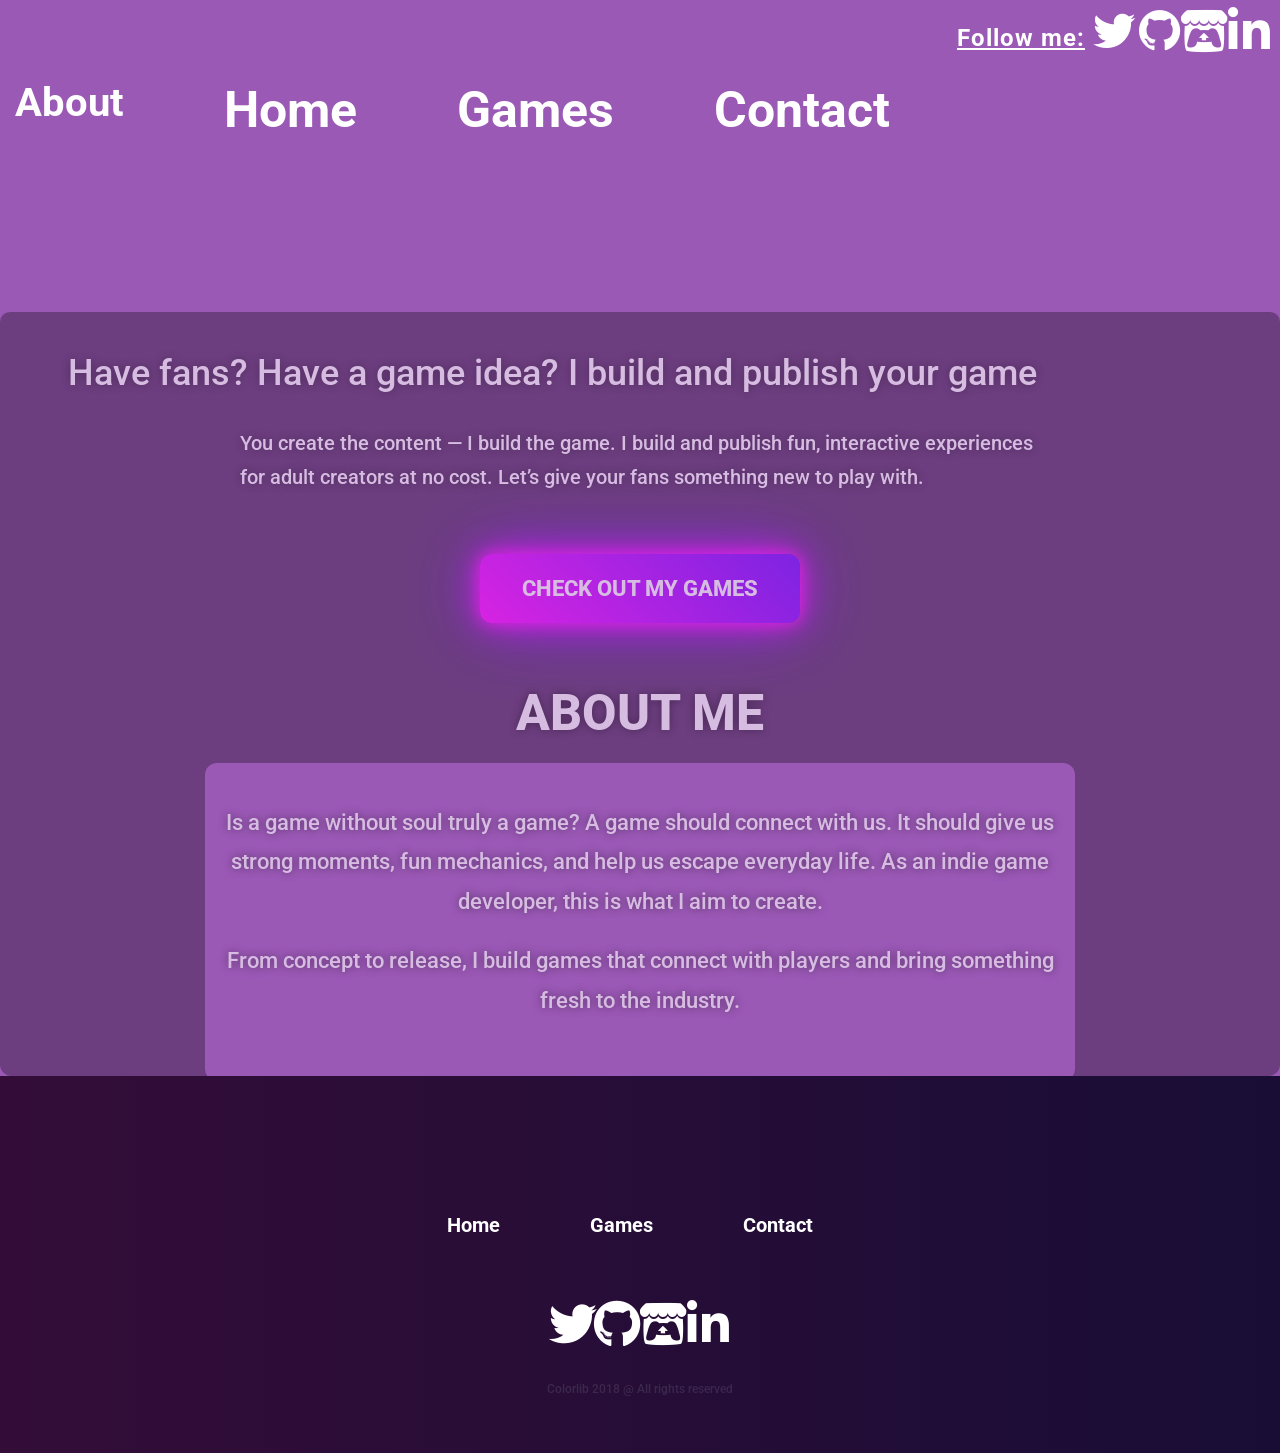
==== About.html @ f9cee33e "Add files via upload" ====
﻿<!DOCTYPE html>
<html lang="zxx">
<head>
	<title>Yepisle Games</title>
	<meta charset="UTF-8">
	<meta name="description" content="EndGam Gaming Magazine Template">
	<meta name="keywords" content="endGam,gGaming, magazine, html">
	<meta name="viewport" content="width=device-width, initial-scale=1.0">
	<!-- Favicon -->
	<link href="img/icon.ico" rel="shortcut icon"/>

	<!-- Google Font -->
	<link href="https://fonts.googleapis.com/css?family=Roboto:400,400i,500,500i,700,700i,900,900i" rel="stylesheet">

	<link rel="stylesheet" href="https://cdnjs.cloudflare.com/ajax/libs/font-awesome/6.4.0/css/all.min.css">
    <link href="https://fonts.googleapis.com/css2?family=Orbitron:wght@600;800&display=swap" rel="stylesheet">

	<!-- Stylesheets -->
	<link rel="stylesheet" href="css/bootstrap.min.css"/>
	<link rel="stylesheet" href="css/font-awesome.min.css"/>
	<link rel="stylesheet" href="css/slicknav.min.css"/>
	<link rel="stylesheet" href="css/owl.carousel.min.css"/>
	<link rel="stylesheet" href="css/magnific-popup.css"/>
	<link rel="stylesheet" href="css/animate.css"/>

	<!-- Main Stylesheets -->
	<link rel="stylesheet" href="css/style.css"/>
	<style>
   /* BODY */
body {
    margin: 0;
    padding: 0;
    font-family: 'Roboto', sans-serif;
    background-color: #9b59b6; /* sayfanın genel arka planı mor */
}

/* HEADER */
.header-section {
     background-color: #9b59b6; /* tatlı mor - opak, overlay yok */
    position: relative;
    z-index: 10;
    backdrop-filter: none; /* blur kapalı */
}

/* HEADER MENU */
.main-menu {
    display: flex;
    gap: 40px;
    list-style: none;
    margin: 0;
    padding: 0;
}

.main-menu li a {
    text-decoration: none;
    color: #fff;
    font-weight: bold;
    font-size: 40px;
}

/* VIDEO / HERO BÖLGESİ */
.video-bg-section {
    position: relative;
    width: 100%;
    height: 100vh;
    overflow: hidden;
    background-color: #9b59b6; /* tüm arka plan mor */
}

/* VIDEO */
.video-bg-section .bg-video {
    top: 50%;
    left: 50%;
    width: auto;
    height: 100%;
    min-width: 100%;
    min-height: 100%;
    transform: translate(-50%, -50%);
    object-fit: cover;
    z-index: 0;
}

/* MOR OVERLAY */
.video-bg-section::after {
     content: "";
    position: absolute;
    inset: 0;
    background-color: #9b59b6; /* mor */
    opacity: 0.4;               /* daha açık, puslu değil */
    z-index: 1;
    pointer-events: none;       /* overlay tıklamaları engellemez */
}

/* İÇERİK WRAPPER */
.video-bg-section .content-wrapper {
   position: relative;
    z-index: 2;                 /* overlay üstünde */
    text-align: center;
}

/* HERO TITLE */
.hero-title {
     font-family: 'Orbitron', sans-serif;
    font-size: 64px;
    letter-spacing: 4px;
    text-transform: uppercase;
    color: #fff;
    padding: 20px 40px;
    border-radius: 16px;
    backdrop-filter: blur(4px);
    margin-bottom: 20px;
    text-shadow: 0 0 6px #fff; /* minimal glow */
}

/* HERO SLOGAN */
.hero-slogan {
    color: #fff;
    font-size: 32px;
    font-weight: bold;
    margin-top: 15px;
    letter-spacing: 1.5px;
    text-shadow: 0 0 5px #fff; /* az glow */
}

/* NEON ANIMATIONS */
@keyframes purpleNeon {
    0% {
        text-shadow:
          0 0 6px #a855f7,
          0 0 12px #9333ea,
          0 0 24px #7c3aed;
        opacity: 0.85;
    }
    100% {
        text-shadow:
          0 0 10px #c084fc,
          0 0 20px #a855f7,
          0 0 40px #7c3aed,
          0 0 80px #6d28d9;
        opacity: 1;
    }
}

@keyframes neonGlow {
    0% {
        text-shadow:
            0 0 5px #d8b3ff,
            0 0 10px #d8b3ff,
            0 0 20px #d8b3ff,
            0 0 40px #b788ff,
            0 0 80px #b788ff;
    }
    50% {
        text-shadow:
            0 0 10px #d8b3ff,
            0 0 20px #d8b3ff,
            0 0 30px #d8b3ff,
            0 0 50px #b788ff,
            0 0 100px #b788ff;
    }
    100% {
        text-shadow:
            0 0 5px #d8b3ff,
            0 0 10px #d8b3ff,
            0 0 20px #d8b3ff,
            0 0 40px #b788ff,
            0 0 80px #b788ff;
    }
}

/* HERO BUTON */
.hero-btn, .cta-games-btn {
    display: inline-block;
    margin-top: 30px;
    padding: 18px 42px;
    font-size: 22px;
    font-weight: 800;
    color: #fff;
    text-decoration: none;
    border-radius: 12px;
    background: linear-gradient(45deg, #ff00ff, #6a00ff);
    box-shadow: 0 0 15px #ff00ff, 0 0 35px #ff00ff, 0 0 70px #6a00ff;
    transition: all 0.25s ease;
}

.hero-btn:hover, .cta-games-btn:hover {
    transform: scale(1.1);
    box-shadow: 0 0 30px #ff00ff, 0 0 60px #ff00ff, 0 0 120px #6a00ff;
}

/* FOOTER */
.footer-section {
    background-color: #9b59b6; /* footer mor */
    color: #fff;
    padding: 30px 20px;
    text-align: center;
}

/* FOOTER MENU */
.footer-menu {
    display: flex;
    justify-content: center;
    gap: 30px;
    list-style: none;
    margin: 20px 0;
    padding: 0;
}

.footer-menu li a {
    color: #fff;
    font-weight: bold;
    font-size: 20px;
    text-decoration: none;
}

.footer-menu li a:hover {
    color: #a855f7;
}

/* ABOUT / SECTION BOX */
.about-box, .page-top-section {
   background-color: #9b59b6; /* tatlı mor kutular */
    padding: 40px 20px;
    border-radius: 12px;
    color: #fff;

}

/* ABOUT TITLE */
.about-title {
    font-size: 50px;
    font-weight: 800;
    color: #ff00ff;
    text-shadow: 0 0 15px #ff00ff, 0 0 30px #ff00ff;
    margin-bottom: 20px;
    text-align: center;
}

/* ABOUT PARAGRAPH */
.about-box p {
    font-size: 22px;
    line-height: 1.8;
    color: #fff;
    text-shadow: 0 0 10px rgba(0,0,0,0.7);
    margin-bottom: 20px;
}

   </style>

	<!--[if lt IE 9]>
		  <script src="https://oss.maxcdn.com/html5shiv/3.7.2/html5shiv.min.js"></script>
	  <script src="https://oss.maxcdn.com/respond/1.4.2/respond.min.js"></script>
	<![endif]-->

</head>
<body>
	<!-- Page Preloder -->
	<div id="preloder">
		<div class="loader"></div>
	</div>

	<!-- Header section -->
	<header class="header-section">
		<div class="header-warp">
			<div class="header-social d-flex justify-content-end">
				<p style="color: #fff; text-decoration: underline; font-weight: bold; font-size: 24px; letter-spacing: 1px;">Follow me:</p>


				<a href="https://x.com/yepislegames"target="_blank"><i class="fa fa-twitter fa-4x"></i></a>
				<a href="https://github.com/yepislegames"target="_blank"><i class="fa fa-github fa-4x"></i></a>
				<a href="https://yepislegames.itch.io/" target="_blank">
                   <i class="fab fa-itch-io fa-4x"></i> 
                 </a>
				  <a href="https://www.linkedin.com/in/yepisle-games-550ba0385/" target="_blank">
                    <i class="fab fa-linkedin fa-4x"></i>
                  </a>
			</div>
			<div class="header-bar-warp d-flex">
				<!-- site logo -->
				<a href="index.html" class="site-logo">
					<img src="./img/logo.png" alt="" style="width:300px; height:auto; 
                    filter: brightness(1.2) drop-shadow(0 0 10px rgba(255,255,255,0.5));animation: neonPulse 2.2s infinite alternate;">
				</a>
				<nav class="top-nav-area w-100">
					
					<!-- Menu -->
					<ul class="main-menu primary-menu">
					    <li><a href="About.html" style="font-size: 40px; font-weight: bold;">About</a></li>
						<li><a href="index.html" style="font-size: 50px; font-weight: bold;">Home</a></li>
                        <li><a href="games.html" style="font-size: 50px; font-weight: bold;">Games</a></li>
                        <li><a href="contact.html" style="font-size: 50px; font-weight: bold;">Contact</a></li>
					</ul>
				</nav>
			</div>
		</div>
	</header>
	<!-- Header section end -->


	<!-- Page top section -->
	<section class="page-top-section video-bg-section">
       

         <div class="play-wrapper" style="position:absolute; top:60%; left:50%; transform:translate(-50%, -50%); width:100%;">
        <div class="container">
            <h2 style="margin-bottom:30px; color:#fff; text-shadow:0 0 10px rgba(0,0,0,0.7);">Have fans? Have a game idea? I build and publish your game</h2>
            <p style="
                max-width:800px;
                margin:0 auto;
                font-size:20px;
                line-height:1.7;
                color:#fff;
                text-shadow: 0 0 10px rgba(0,0,0,0.7);
            ">
              You create the content — I build the game.
              I build and publish fun, interactive experiences for adult creators at no cost.
              Let’s give your fans something new to play with.
            </p>
        </div>

      
    <!-- Hero section -->
    <div class="container text-center" style="margin-top: 30px;">
    <a href="games.html" class="cta-games-btn">CHECK OUT MY GAMES</a>
    </div>

    <!-- Hero section -->
    
    <div class="container text-center" style="margin-top:60px; max-width:900px;">

    <h2 class="about-title">ABOUT ME</h2>

    <div class="about-box">
        <p>
           Is a game without soul truly a game?

           A game should connect with us. It should give us strong moments, fun mechanics, and help us escape everyday life.

           As an indie game developer, this is what I aim to create.
        </p>

        <p>
            From concept to release, I build games that connect with
            players and bring something fresh to the industry.
        </p>
    </div>

</div>
		
	</section>
	<!-- Page top end-->

     <style>

	 /* PLAY SECTION */

.play-wrapper {
    background: rgba(0, 0, 0, 0.5); /* yarı şeffaf siyah */
    padding: 40px 20px;
    border-radius: 10px;
}

.play-wrapper h2,
.play-wrapper p {
    color: #fff;
    text-shadow: 0 0 10px rgba(0,0,0,0.8); /* okunabilirlik için hafif gölge */
}
.big-play-btn {
   display: inline-flex;
   align-items: center;
   justify-content: center;
   width: 160px;
   height: 160px;
   border-radius: 50%;
   background: linear-gradient(45deg, #ff00ff, #6a00ff);
   color: #fff;
   font-size: 60px;
   text-decoration: none;
   box-shadow: 0 0 20px #ff00ff, 0 0 40px #6a00ff;
   transition: all 0.3s ease;
   z-index: 3; /* overlay üstünde */
   position: relative;
}

/* Hover animasyon */
.big-play-btn:hover {
    transform: scale(1.1) rotate(5deg);
    box-shadow: 0 0 40px #ff00ff, 0 0 80px #ff00ff, 0 0 120px #6a00ff;
}

/* Yazı */
.play-text {
     margin-top: 25px;
    font-size: 28px;
    color: #fff;
    letter-spacing: 2px;
    font-weight: bold;
    text-shadow: 0 0 5px #fff; /* okunaklı */
}

/* Follow us neon effect */
.follow-neon {
    color: #fff; /* Beyaz yazı */
    font-weight: bold;
    font-size: 24px;
    letter-spacing: 2px;
    text-transform: uppercase;
    text-shadow:
        0 0 5px #fff,
        0 0 10px #fff,
        0 0 20px #fff,
        0 0 40px #fff;
    animation: followNeonPulse 2s infinite alternate;
}

@keyframes followNeonPulse {
    0% {
        text-shadow:
            0 0 5px #fff,
            0 0 10px #fff,
            0 0 20px #fff;
        opacity: 0.7;
    }
    50% {
        text-shadow:
            0 0 15px #fff,
            0 0 30px #fff,
            0 0 45px #fff,
            0 0 60px #fff;
        opacity: 1;
    }
    100% {
        text-shadow:
            0 0 5px #fff,
            0 0 10px #fff,
            0 0 20px #fff;
        opacity: 0.8;
    }
}




	 </style>


	 


	



	<!-- Footer section -->
	<footer class="footer-section">
		<div class="container">
			
			<a href="#" class="footer-logo">
				<img src="./img/logo.png" alt="">
			</a>
			<ul class="main-menu footer-menu">
				<li><a href="index.html">Home</a></li>
				<li><a href="games.html">Games</a></li>
			
				<li><a href="contact.html">Contact</a></li>
			</ul>
			
			<div class="footer-social d-flex justify-content-center">

                <a href="https://x.com/yepislegames" target="_blank">
                 <i class="fa-brands fa-twitter fa-4x"></i>
                 </a>

                <a href="https://github.com/yepislegames" target="_blank">
                 <i class="fa-brands fa-github fa-4x"></i>
               </a>

                <a href="https://yepislegames.itch.io/" target="_blank">
                 <i class="fa-brands fa-itch-io fa-4x"></i> 
                 </a>

              <a href="https://www.linkedin.com/in/yepisle-games-550ba0385/" target="_blank">
               <i class="fa-brands fa-linkedin fa-4x"></i>
               </a>
 
           </div>









			<div class="copyright"><a href="">Colorlib</a> 2018 @ All rights reserved</div>
		</div>
	</footer>
	<!-- Footer section end -->


	<!--====== Javascripts & Jquery ======-->
	<script src="js/jquery-3.2.1.min.js"></script>
	<script src="js/bootstrap.min.js"></script>
	<script src="js/jquery.slicknav.min.js"></script>
	<script src="js/owl.carousel.min.js"></script>
	<script src="js/jquery.sticky-sidebar.min.js"></script>
	<script src="js/jquery.magnific-popup.min.js"></script>
	<script src="js/main.js"></script>

	</body>
</html>
---- css/style.css ----
﻿/* =================================
------------------------------------
  EndGam - Gaming Magazine Template
  Version: 1.0
 ------------------------------------
 ====================================*/



/*----------------------------------------*/
/* Template default CSS
/*----------------------------------------*/

html,
body {
	height: 100%;
	font-family: 'Roboto', sans-serif;
	-webkit-font-smoothing: antialiased;
	font-smoothing: antialiased;
}

h1,
h2,
h3,
h4,
h5,
h6 {
	margin: 0;
	color: #111111;
	font-weight: 500;
}

h1 {
	font-size: 70px;
}

h2 {
	font-size: 36px;
}

h3 {
	font-size: 30px;
}

h4 {
	font-size: 24px;
}

h5 {
	font-size: 18px;
}

h6 {
	font-size: 16px;
}

p {
	font-size: 15px;
	color: #585858;
	line-height: 1.6;
	font-weight: 500;
}

img {
	max-width: 100%;
}

input:focus,
select:focus,
button:focus,
textarea:focus {
	outline: none;
}

a:hover,
a:focus {
	text-decoration: none;
	outline: none;
}

ul,
ol {
	padding: 0;
	margin: 0;
}

::-webkit-input-placeholder {
	color: #fff;
	font-style: italic;
	text-transform: uppercase;
}

:-ms-input-placeholder {
	color: #fff;
	font-style: italic;
	text-transform: uppercase;
}

::-ms-input-placeholder {
	color: #fff;
	font-style: italic;
	text-transform: uppercase;
}

::placeholder {
	color: #fff;
	font-style: italic;
	text-transform: uppercase;
}

/*---------------------
  Helper CSS
-----------------------*/

.section-title h2 {
	font-size: 30px;
	text-transform: uppercase;
	font-weight: 700;
	font-style: italic;
}

.set-bg {
	background-repeat: no-repeat;
	background-size: cover;
	background-position: top center;
}

.spad {
	padding-top: 105px;
	padding-bottom: 105px;
}

.text-white h1,
.text-white h2,
.text-white h3,
.text-white h4,
.text-white h5,
.text-white h6,
.text-white p,
.text-white span,
.text-white li,
.text-white a {
	color: #fff;
}

/*---------------------
  Commom elements
-----------------------*/

/* buttons */

.site-btn {
	display: inline-block;
	border: none;
	font-size: 14px;
	font-weight: 700;
	font-style: italic;
	min-width: 186px;
	padding: 24px 30px;
	border-radius: 0;
	text-transform: uppercase;
	color: #081624;
	line-height: normal;
	cursor: pointer;
	text-align: center;
	background: #fff;
	position: relative;
	z-index: 1;
}

.site-btn img {
	position: relative;
	left: 13px;
	width: auto !important;
	display: inline-block !important;
}

.site-btn:after,
.site-btn:before {
	position: absolute;
	content: "";
	width: 100%;
	height: 100%;
	left: 9px;
	top: 10px;
	background: #b01ba5;
	z-index: -2;
	-webkit-box-shadow: 0 0 9px 3px rgba(226, 30, 228, 0.24);
	box-shadow: 0 0 9px 3px rgba(226, 30, 228, 0.24);
}

.site-btn:before {
	left: 0;
	top: 0;
	background: #fff;
	z-index: -1;
}

.site-btn:hover {
	color: #081624;
}

/* Preloder */

#preloder {
	position: fixed;
	width: 100%;
	height: 100%;
	top: 0;
	left: 0;
	z-index: 999999;
	background: #000;
}

.loader {
	width: 40px;
	height: 40px;
	position: absolute;
	top: 50%;
	left: 50%;
	margin-top: -13px;
	margin-left: -13px;
	border-radius: 60px;
	animation: loader 0.8s linear infinite;
	-webkit-animation: loader 0.8s linear infinite;
}

@keyframes loader {
	0% {
		-webkit-transform: rotate(0deg);
		transform: rotate(0deg);
		border: 4px solid #f44336;
		border-left-color: transparent;
	}
	50% {
		-webkit-transform: rotate(180deg);
		transform: rotate(180deg);
		border: 4px solid #673ab7;
		border-left-color: transparent;
	}
	100% {
		-webkit-transform: rotate(360deg);
		transform: rotate(360deg);
		border: 4px solid #f44336;
		border-left-color: transparent;
	}
}

@-webkit-keyframes loader {
	0% {
		-webkit-transform: rotate(0deg);
		border: 4px solid #f44336;
		border-left-color: transparent;
	}
	50% {
		-webkit-transform: rotate(180deg);
		border: 4px solid #673ab7;
		border-left-color: transparent;
	}
	100% {
		-webkit-transform: rotate(360deg);
		border: 4px solid #f44336;
		border-left-color: transparent;
	}
}

/*------------------
  Header section
---------------------*/

.header-section {
	position: absolute;
	width: 100%;
	left: 0;
	top: 0;
	z-index: 99;
	padding: 15px 15px 0;
}

.header-warp {
	max-width: 1496px;
	margin: 0 auto;
}

.header-social p,
.footer-social p,
.geme-social-share p {
	display: inline-block;
	color: #9190a5;
	font-size: 20px;
	padding-top: 4px;
}

.header-social a,
.footer-social a,
.geme-social-share a {
	display: -ms-inline-flex;
	display: -webkit-inline-box;
	display: -ms-inline-flexbox;
	display: inline-flex;
	width: 32px;
	height: 32px;
	-webkit-box-align: center;
	-ms-flex-align: center;
	align-items: center;
	-webkit-box-pack: center;
	-ms-flex-pack: center;
	justify-content: center;
	border-radius: 50%;
	color: #fff;
	font-size: 12px;
	margin-left: 13px;
	-webkit-transition: all 0.3s;
	-o-transition: all 0.3s;
	transition: all 0.3s;
}

.header-social a:hover,
.footer-social a:hover,
.geme-social-share a:hover {
	background: #b01ba5;
}

.header-bar-warp {
	background: transparent;
	box-shadow: none;
}

.site-logo {
	float: left;
}

.user-panel {
	float: right;
	font-size: 16px;
	font-weight: 500;
	color: #fff;
	padding-top: 3px;
}

.user-panel a {
	color: #fff;
}

.user-panel a:hover {
	color: #b01ba5;
}

.main-menu {
	list-style: none;
	text-align: center;
	padding-top: 3px;
}

.main-menu li {
	display: inline-block;
	position: relative;
}

.main-menu li a {
	display: block;
	font-size: 16px;
	font-weight: 500;
	color: #fff;
	margin-right: 40px;
	padding-bottom: 28px;
	position: relative;
	padding-right: 20px;
}

.main-menu li a:after {
	position: absolute;
	content: "";
	width: 20px;
	height: 20px;
	right: 0;
	top: 1px;
	background-image: url("../img/icons/arrow-down.png");
	background-repeat: no-repeat;
	background-position: right center;
}

.main-menu li a i {
	color: #928d92;
	margin-left: 5px;
}

.main-menu li a:hover {
	color: #b01ba5;
}

.main-menu li a:hover:after {
	background-image: url("../img/icons/arrow-down-color.png");
}

.main-menu li a:hover i {
	color: #b01ba5;
}

.main-menu li:hover .sub-menu {
	visibility: visible;
	opacity: 1;
	margin-top: 0;
}

.main-menu li:hover>a {
	color: #b01ba5;
}

.main-menu li:hover>a:after {
	background-image: url("../img/icons/arrow-down-color.png");
}

.main-menu li .sub-menu {
	position: absolute;
	list-style: none;
	text-align: left;
	width: 220px;
	left: 0;
	top: 100%;
	padding: 20px 0;
	visibility: hidden;
	opacity: 0;
	margin-top: 50px;
	background: #fff;
	z-index: 99;
	-webkit-transition: all 0.4s;
	-o-transition: all 0.4s;
	transition: all 0.4s;
	-webkit-box-shadow: 2px 7px 20px rgba(0, 0, 0, 0.4);
	box-shadow: 2px 7px 20px rgba(0, 0, 0, 0.4);
}

.main-menu li .sub-menu li {
	display: block;
}

.main-menu li .sub-menu li a {
	display: block;
	color: #000;
	margin-right: 0;
	padding: 8px 30px;
}

.main-menu li .sub-menu li a:after {
	display: none;
}

.main-menu li .sub-menu li a:hover {
	color: #b01ba5;
}

.slicknav_menu {
	display: none;
}

/*------------------
  Hero section
---------------------*/

.hero-slider .owl-dots {
	display: -ms-flex;
	display: -webkit-box;
	display: -ms-flexbox;
	display: flex;
	z-index: 2;
	left: calc(50% - 740px);
	bottom: 38px;
	position: relative;
	width: 1496px;
	position: absolute;
}

.hero-slider .owl-dots .owl-dot {
	width: 44px;
	height: 44px;
	border-radius: 50%;
	font-size: 16px;
	font-weight: 500;
	border: 2px solid transparent;
	color: #fff;
	display: -ms-inline-flex;
	display: -webkit-inline-box;
	display: -ms-inline-flexbox;
	display: inline-flex;
	-webkit-box-align: center;
	-ms-flex-align: center;
	align-items: center;
	-webkit-box-pack: center;
	-ms-flex-pack: center;
	justify-content: center;
}

.hero-slider .owl-dots .owl-dot.active {
	color: #b01ba5;
	border: 2px solid #b01ba5;
}

.hero-slider .owl-nav {
	margin-top: -24px;
	display: block;
}

.hero-slider .owl-nav .owl-next {
	position: absolute;
	top: 50%;
	right: 100px;
}

.hero-item {
	height: 921px;
	padding-top: 125px;
	border-bottom: 2px solid #b01ba5;
}

.hero-item h2 {
	font-size: 160px;
	color: #fff;
	font-weight: 500;
	line-height: 1;
	position: relative;
	top: 100px;
	opacity: 0;
}

.hero-item p {
	font-size: 24px;
	color: rgba(255, 255, 255, 0.4);
	font-weight: 500;
	opacity: 0.39;
	margin-bottom: 70px;
	position: relative;
	top: 80px;
	opacity: 0;
}

.hero-item .site-btn {
	position: relative;
	top: 50px;
	opacity: 0;
}

.hero-slider .owl-item.active .hero-item h2,
.hero-slider .owl-item.active .hero-item p,
.hero-slider .owl-item.active .hero-item .site-btn {
	top: 0;
	opacity: 1;
}

.hero-slider .owl-item.active .hero-item h2 {
	-webkit-transition: all 0.5s ease 0.4s;
	-o-transition: all 0.5s ease 0.4s;
	transition: all 0.5s ease 0.4s;
}

.hero-slider .owl-item.active .hero-item p {
	-webkit-transition: all 0.5s ease 0.6s;
	-o-transition: all 0.5s ease 0.6s;
	transition: all 0.5s ease 0.6s;
}

.hero-slider .owl-item.active .hero-item .site-btn {
	-webkit-transition: all 0.5s ease 0.8s;
	-webkit-transition: all 0.5s ease 0.8s;
	-o-transition: all 0.5s ease 0.8s;
	transition: all 0.5s ease 0.8s;
}

.hero-slider .owl-item.active .hero-item .offer-card {
	opacity: 1;
	-webkit-transform: rotate(0deg);
	-ms-transform: rotate(0deg);
	transform: rotate(0deg);
	-webkit-transition: all 0.5s ease 1s;
	-webkit-transition: all 0.5s ease 1s;
	-o-transition: all 0.5s ease 1s;
	transition: all 0.5s ease 1s;
}

/* ----------------
  Intro section
---------------------*/

.intro-section {
	background: #0c062e;
	padding: 115px 0;
}

.text-box .top-meta {
	font-size: 18px;
	font-weight: 500;
	margin-bottom: 20px;
}

.text-box .top-meta a {
	color: #b01ba5;
}

.text-box h3 {
	margin-bottom: 40px;
	max-width: 370px;
}

.text-box p {
	font-size: 15px;
	font-weight: 500;
	color: #68647d;
	margin-bottom: 35px;
}

.text-box .read-more {
	font-size: 15px;
	text-transform: uppercase;
	font-weight: 700;
	font-style: italic;
	color: #fff;
}

.text-box .read-more img {
	margin-left: 13px;
}

/* ----------------
 Blog Section
---------------------*/

.blog-section {
	/* Permalink - use to edit and share this gradient: http://colorzilla.com/gradient-editor/#501755+0,2d1854+100 */
	background: #501755;
	/* Old browsers */
	/* FF3.6-15 */
	background: -webkit-linear-gradient(45deg, #501755 0%, #2d1854 100%);
	/* Chrome10-25,Safari5.1-6 */
	background: -o-linear-gradient(45deg, #501755 0%, #2d1854 100%);
	background: linear-gradient(45deg, #501755 0%, #2d1854 100%);
	/* W3C, IE10+, FF16+, Chrome26+, Opera12+, Safari7+ */
	filter: progid:DXImageTransform.Microsoft.gradient( startColorstr='#501755', endColorstr='#2d1854', GradientType=1);
	/* IE6-9 fallback on horizontal gradient */
}

.blog-section .section-title {
	margin-bottom: 25px;
}

.blog-filter {
	list-style: none;
	display: block;
}

.blog-filter li {
	display: inline-block;
}

.blog-filter li a {
	display: block;
	color: #fff;
	padding: 16px 36px;
	font-size: 16px;
	font-weight: 700;
	background: #6f2b95;
	line-height: 1.1;
	margin-right: 7px;
	-webkit-transition: all 0.3s;
	-o-transition: all 0.3s;
	transition: all 0.3s;
	margin-bottom: 10px;
}

.blog-filter li a:hover {
	background: #b01ba5;
}

.blog-item {
	margin-top: 86px;
}

.blog-item .blog-thumb {
	width: 362px;
	float: left;
	margin-right: 30px;
}

.blog-item .text-box {
	overflow: hidden;
}

.blog-item .text-box p {
	margin-bottom: 42px;
}

.widget-item {
	margin-bottom: 85px;
}

.widget-item:last-child {
	margin-bottom: 0;
}

.widget-item .widget-title {
	color: #fff;
	text-transform: uppercase;
	font-weight: 700;
	font-style: italic;
	padding-left: 38px;
	margin-bottom: 48px;
}

.trending-widget .tw-item {
	margin-bottom: 38px;
}

.trending-widget .tw-item:last-child {
	margin-bottom: 0;
}

.trending-widget .tw-thumb {
	float: left;
	margin-right: 17px;
	overflow: hidden;
}

.trending-widget .tw-text .tw-meta {
	color: #68647d;
	font-size: 12px;
	font-weight: 500;
	margin-bottom: 7px;
}

.trending-widget .tw-text .tw-meta a {
	color: #b01ba5;
}

.trending-widget .tw-text h5 {
	font-size: 18px;
	color: #fff;
	line-height: 1.5;
}

.categories-widget {
	background: #34164b;
	padding: 55px 0 25px;
}

.categories-widget ul {
	list-style: none;
	padding: 0 38px;
}

.categories-widget ul li {
	display: block;
}

.categories-widget ul li a {
	display: inline-block;
	position: relative;
	font-size: 16px;
	color: #68647d;
	font-weight: 500;
	margin-bottom: 15px;
	padding-right: 19px;
	-webkit-transition: all 0.2s;
	-o-transition: all 0.2s;
	transition: all 0.2s;
	background-image: url("../img/icons/double-arrow.png");
	background-repeat: no-repeat;
	background-position: right -120% center;
	background-size: 11px;
}

.categories-widget ul li a:hover {
	color: #b01ba5;
	background-position: right center;
}

.search-widget {
	position: relative;
}

.search-widget input {
	width: 100%;
	height: 40px;
	border: none;
	border-bottom: 2px solid #72628b;
	background: none;
	padding-right: 60px;
	color: #fff;
}

.search-widget button {
	position: absolute;
	right: 0;
	top: 0;
	color: #b01ba5;
	font-weight: 700;
	font-size: 14px;
	font-style: italic;
	cursor: pointer;
	background: none;
	border: none;
	text-transform: uppercase;
}

.latest-comments .lc-item {
	margin-bottom: 30px;
}

.latest-comments .lc-item:last-child {
	margin-bottom: 0;
}

.latest-comments .lc-item .lc-avatar {
	width: 64px;
	height: 64px;
	border-radius: 50%;
	float: left;
	margin-right: 12px;
}

.latest-comments .lc-item .tw-text {
	padding-top: 10px;
	font-size: 16px;
	color: #fff;
	font-weight: 500;
}

.latest-comments .lc-item .tw-text a {
	color: #b01ba5;
}

.latest-comments .lc-item .tw-text span {
	color: #68647d;
}

/* --------------------
  Intro video section
-----------------------*/

.intro-video-section {
	height: 757px;
	position: relative;
}

.video-play-btn {
	position: absolute;
	left: calc(50% - 61px);
	top: calc(50% - 61px);
	width: 122px;
	height: 122px;
	text-align: center;
	padding-top: 35px;
	border-radius: 50%;
	background: rgba(255, 255, 255, 0.16);
}

.video-text {
	margin-bottom: 80px;
	padding: 27px 0;
	padding-left: 25px;
	position: relative;
}

.video-text h2 {
	font-size: 48px;
	text-transform: uppercase;
	font-style: italic;
	font-weight: 700;
	color: #fff;
	margin-bottom: 1px;
}

.video-text p {
	font-size: 18px;
	color: #a3a1b3;
	font-weight: 500;
	margin-bottom: 0;
}

.video-text:after {
	position: absolute;
	content: "";
	width: 9px;
	height: 100%;
	left: -22px;
	top: 0;
	border-left: 3px solid #de46d6;
	background: #fff;
	-webkit-box-shadow: 0 0 9px 3px rgba(226, 30, 228, 0.5);
	box-shadow: 0 0 9px 3px rgba(226, 30, 228, 0.5);
}

/* ----------------
  Featured section
---------------------*/

.featured-section {
	position: relative;
	overflow: hidden;
}

.featured-bg {
	width: calc(50% - 156px);
	float: left;
	height: 100%;
	left: 0;
	right: 0;
	position: absolute;
}

.featured-box {
	float: right;
	width: calc(50% + 156px);
	background: #fff;
	padding: 100px 50px 130px 79px;
	background-color:transparent; /* Şeffaf yapar */
}

.featured-box .text-box {
	max-width: 810px;
}

.featured-box .text-box .top-meta {
	color: #68647d;
}

.featured-box .text-box h3 {
	font-size: 60px;
	max-width: 100%;
}

.featured-box .text-box p {
	font-size: 16px;
}

.featured-box .text-box .read-more {
	color: #251e2f;
}

.gradient-bg,
.newsletter-section {
	background: #3e0f3d;
	/* Old browsers */
	/* FF3.6-15 */
	background: -webkit-linear-gradient(left, #3e0f3d 0%, #1c0f3b 100%);
	/* Chrome10-25,Safari5.1-6 */
	background: -webkit-gradient(linear, left top, right top, from(#3e0f3d), to(#1c0f3b));
	background: -o-linear-gradient(left, #3e0f3d 0%, #1c0f3b 100%);
	background: linear-gradient(to right, #3e0f3d 0%, #1c0f3b 100%);
	/* W3C, IE10+, FF16+, Chrome26+, Opera12+, Safari7+ */
	filter: progid:DXImageTransform.Microsoft.gradient( startColorstr='#3e0f3d', endColorstr='#1c0f3b', GradientType=1);
	/* IE6-9 */
}

/* --------------------
  Newsletter section
----------------------*/

.newsletter-section {
	padding: 108px 0 95px;
	text-align: center;
}

.newsletter-section h2 {
	font-size: 48px;
	color: #fff;
	font-weight: 700;
	font-style: italic;
	text-transform: uppercase;
	margin-bottom: 73px;
}

.newsletter-form {
	padding-left: 56px;
}

.newsletter-form input {
	font-size: 14px;
	font-weight: 700;
	font-style: italic;
	color: #fff;
	width: 787px;
	border: none;
	border-bottom: 2px solid #9b91a6;
	background: none;
	height: 63px;
	margin-right: 26px;
}

/* ----------------
  Footer section
---------------------*/

.footer-section {
	text-align: center;
	/* Permalink - use to edit and share this gradient: http://colorzilla.com/gradient-editor/#330d38+0,190d36+100 */
	background: #330d38;
	/* Old browsers */
	/* FF3.6-15 */
	background: -webkit-linear-gradient(left, #330d38 0%, #190d36 100%);
	/* Chrome10-25,Safari5.1-6 */
	background: -webkit-gradient(linear, left top, right top, from(#330d38), to(#190d36));
	background: -o-linear-gradient(left, #330d38 0%, #190d36 100%);
	background: linear-gradient(to right, #330d38 0%, #190d36 100%);
	/* W3C, IE10+, FF16+, Chrome26+, Opera12+, Safari7+ */
	filter: progid:DXImageTransform.Microsoft.gradient( startColorstr='#330d38', endColorstr='#190d36', GradientType=1);
	/* IE6-9 */
}

.footer-section .container {
	position: relative;
	padding: 60px 15px 25px;
}

.footer-left-pic {
	position: absolute;
	left: -13px;
	bottom: 19px;
}

.footer-right-pic {
	position: absolute;
	right: 50px;
	bottom: 19px;
}

.footer-menu {
	padding-top: 62px;
}

.footer-menu li:last-child a {
	margin-right: 0;
}

.footer-social {
	padding-top: 20px;
	padding-bottom: 40px;
}

.footer-social a:first-child {
	margin-left: 0;
}

.copyright {
	font-size: 12px;
	font-weight: 500;
	color: #9190a5;
	opacity: 0.20;
}

.copyright a {
	color: #9190a5;
}

.copyright a:hover {
	text-decoration: underline;
}

/* ----------------
  Other Pages
=====================
---------------------*/

.page-top-section {
	height: 355px;
	padding-top: 0; /* boşluğu kaldır */
}

.page-info {
	max-width: 1496px;
	margin: 0 auto;
	font-size: 16px;
	color: #fff;
	padding-left: 60px;
}

.page-info h2 {
	color: #fff;
	font-size: 48px;
}

.site-breadcrumb a,
.site-breadcrumb span {
	font-style: italic;
	color: #fff;
	margin: 0 10px;
	font-weight: 700;
}

.site-breadcrumb a:first-child {
	margin-left: 0;
}

.site-breadcrumb span {
	color: #c313b7;
}

/* --------------
  Games Page
-----------------*/

.games-section {
	padding: 108px 0;
	/* Permalink - use to edit and share this gradient: http://colorzilla.com/gradient-editor/#501755+0,2d1854+100 */
	background: #501755;
	/* Old browsers */
	/* FF3.6-15 */
	background: -webkit-linear-gradient(45deg, #501755 0%, #2d1854 100%);
	/* Chrome10-25,Safari5.1-6 */
	background: -o-linear-gradient(45deg, #501755 0%, #2d1854 100%);
	background: linear-gradient(45deg, #501755 0%, #2d1854 100%);
	/* W3C, IE10+, FF16+, Chrome26+, Opera12+, Safari7+ */
	filter: progid:DXImageTransform.Microsoft.gradient( startColorstr='#501755', endColorstr='#2d1854', GradientType=1);
	/* IE6-9 fallback on horizontal gradient */
}

.game-filter {
	list-style: none;
	margin-bottom: 82px;
}

.game-filter li {
	display: inline-block;
	width: 40px;
	height: 34px;
	background: #503c6e;
	border-radius: 17px;
	-webkit-transition: all 0.3s;
	-o-transition: all 0.3s;
	transition: all 0.3s;
}

.game-filter li:hover {
	background: #c313b7;
}

.game-filter li a {
	font-size: 15px;
	font-weight: 700;
	color: #fff;
	display: block;
	width: 100%;
	height: 100%;
	text-align: center;
	padding-top: 7px;
}

.game-item {
	margin-bottom: 80px;
}

.game-item h5 {
	font-size: 20px;
	color: #fff;
	padding-top: 30px;
	margin-bottom: 20px;
}

.game-item .read-more {
	font-size: 15px;
	text-transform: uppercase;
	font-weight: 700;
	font-style: italic;
	color: #b01ba5;
}

.game-item .read-more img {
	margin-left: 13px;
}

.site-pagination {
	display: -ms-flex;
	display: -webkit-box;
	display: -ms-flexbox;
	display: flex;
}

.site-pagination a {
	width: 38px;
	height: 44px;
	border-radius: 50%;
	font-size: 16px;
	font-weight: 500;
	border: 2px solid transparent;
	color: #fff;
	display: -ms-inline-flex;
	display: -webkit-inline-box;
	display: -ms-inline-flexbox;
	display: inline-flex;
	-webkit-box-align: center;
	-ms-flex-align: center;
	align-items: center;
	-webkit-box-pack: center;
	-ms-flex-pack: center;
	justify-content: center;
	-webkit-transition: all 0.5s;
	-o-transition: all 0.5s;
	transition: all 0.5s;
}

.site-pagination a.active {
	width: 44px;
	margin: 0 10px;
	color: #b01ba5;
	border: 2px solid #b01ba5;
}

.site-pagination a.active:first-child {
	margin-left: 0;
}

.game-page-sideber .widget-item {
	margin-bottom: 55px;
}

/* ------------------
  Game single Page
---------------------*/

.games-single-page,
.review-section,
.blog-page,
.contact-page {
	padding: 104px 0;
	/* Permalink - use to edit and share this gradient: http://colorzilla.com/gradient-editor/#501755+0,2d1854+100 */
	background: #501755;
	/* Old browsers */
	/* FF3.6-15 */
	background: -webkit-linear-gradient(45deg, #501755 0%, #2d1854 100%);
	/* Chrome10-25,Safari5.1-6 */
	background: -o-linear-gradient(45deg, #501755 0%, #2d1854 100%);
	background: linear-gradient(45deg, #501755 0%, #2d1854 100%);
	/* W3C, IE10+, FF16+, Chrome26+, Opera12+, Safari7+ */
	filter: progid:DXImageTransform.Microsoft.gradient( startColorstr='#501755', endColorstr='#2d1854', GradientType=1);
	/* IE6-9 fallback on horizontal gradient */
}


.game-single-preview {
	margin-bottom: 108px;
}

.game-single-content .gs-meta {
	font-size: 18px;
	color: #68647d;
	font-weight: 500;
	margin-bottom: 20px;
}

.game-single-content .gs-meta a {
	color: #b01ba5;
}

.game-single-content .gs-title {
	font-size: 60px;
	color: #fff;
	margin-bottom: 40px;
}

.game-single-content h4 {
	color: #b01ba5;
	margin-bottom: 20px;
}

.game-single-content p {
	font-size: 16px;
	font-weight: 500;
	color: #68647d;
	line-height: 1.8;
	margin-bottom: 70px;
}

.rating-widget {
	background: #34164b;
	padding: 55px 0 30px;
}

.rating-widget ul {
	list-style: none;
	padding: 0 38px;
	margin-bottom: 30px;
}

.rating-widget ul li {
	display: block;
	font-size: 16px;
	color: #b01ba5;
	font-weight: 500;
	margin-bottom: 10px;
}

.rating-widget ul li span {
	float: right;
	color: #68647d;
}
/* ----------------
  Contact page: Metin solda, logo sağda
---------------------*/

.contact-text.d-flex {
    display: flex;
    justify-content: space-between;
    align-items: flex-start;
    flex-wrap: wrap; /* Küçük ekranlarda alt alta geçmesini sağlar */
}

.contact-text-left {
    max-width: 60%; /* Metinler solda yer kaplasın */
    text-align: left;
}

.contact-logo img {
    width: 300px; /* Logo boyutu */
    height: auto;
    filter: brightness(2.2) drop-shadow(0 0 10px rgba(255,255,255,0.5));
}

@media (max-width: 767px) {
    .contact-text-left,
    .contact-logo {
        max-width: 100%;
        text-align: center;
        margin-bottom: 20px;
    }
}


.rating-widget h5 {
	text-align: right;
	font-size: 36px;
	color: #fff;
	font-weight: 900;
	padding-right: 38px;
}

.rating-widget h5 i {
	font-weight: 500;
	font-size: 16px;
	font-style: italic;
	color: #65607b;
	text-transform: uppercase;
	margin-right: 18px;
}

.rating-widget h5 span {
	color: #b01ba5;
}

.testimonials-widget {
	background: #34164b;
	padding: 55px 0 50px;
}

.testimonials-widget .testim-text {
	padding: 0 30px;
}

.testimonials-widget .testim-text p {
	font-size: 16px;
	font-weight: 500;
	color: #68647d;
	line-height: 1.8;
	margin-bottom: 40px;
}

.testimonials-widget .testim-text h6 {
	color: #68647d;
	padding-left: 15px;
}

.testimonials-widget .testim-text h6 span {
	color: #b01ba5;
}

.game-author-section {
	background: #3a1854;
	padding: 51px 0;
	overflow: hidden;
}

.game-author-pic {
	width: 117px;
	height: 117px;
	border-radius: 50%;
	float: left;
	margin-right: 55px;
}

.game-author-info {
	overflow: hidden;
	padding-top: 10px;
}

.game-author-info h4 {
	color: #fff;
	margin-bottom: 20px;
}

.game-author-info h4 span {
	color: #b01ba5;
}

.game-author-info p {
	font-size: 16px;
	font-weight: 500;
	color: #68647d;
	line-height: 1.8;
	margin-bottom: 0;
}

/* ----------------
  Review section
---------------------*/

.review-item {
	margin-bottom: 87px;
}

.review-content {
	position: relative;
}

.review-content h3 {
	max-width: 100%;
	margin-bottom: 35px;
}

.review-content p {
	margin-bottom: 40px;
}

.review-content .rating {
	position: absolute;
	right: 0;
	top: 0;
}

.review-content .rating h5 {
	text-align: right;
	font-size: 36px;
	color: #fff;
	font-weight: 900;
	padding-right: 38px;
}

.review-content .rating h5 i {
	font-weight: 500;
	font-size: 16px;
	font-style: italic;
	color: #65607b;
	text-transform: uppercase;
	margin-right: 18px;
}

.review-content .rating h5 span {
	color: #c313b7;
}

/* ------------------
	Blog Page
---------------------*/

.blog-page .blog-filter {
	margin-bottom: 77px;
}

.big-blog-item {
	margin-bottom: 65px;
}

.big-blog-item .blog-thumbnail {
	margin-bottom: 30px;
}

.big-blog-item .blog-content .top-meta {
	margin-bottom: 15px;
}

.big-blog-item .blog-content h3 {
	max-width: 100%;
	margin-bottom: 25px;
}

.big-blog-item .blog-content p {
	margin-bottom: 10px;
}

/* ----------------
  Contact page
---------------------*/

.map iframe {
	width: 100%;
	height: 600px;
	margin-bottom: 104px;
}

.contact-form input,
.contact-form textarea {
	width: 100%;
	border: none;
	background-color: transparent;
	border-bottom: 2px solid rgba(255, 255, 255, 0.54);
	padding-bottom: 20px;
	margin-bottom: 30px;
	font-weight: 500;
	font-size: 16px;
	font-style: italic;
	color: #fff;
	line-height: 1;
}

.contact-form textarea {
	line-height: 1.4;
	height: 156px;
	margin-bottom: 48px;
}

.contact-form .site-btn img {
	left: 5px;
}

.contact-text h3 {
	margin-bottom: 25px;
}

.contact-text p {
	line-height: 1.9;
	color: #68647d;
	margin-bottom: 50px;
}

.cont-info {
	overflow: hidden;
	margin-bottom: 20px;
}

.cont-info .ci-icon {
	float: left;
	width: 32px;
	margin-right: 26px;
}

.cont-info .ci-text {
	overflow: hidden;
	font-size: 16px;
	font-weight: 500;
}

/* ----------------
  Responsive
---------------------*/

@media (min-width: 1200px) {
	.container {
		max-width: 1175px;
	}
}

@media (max-width: 1530px) {
	.hero-slider .owl-dots {
		width: 1170px;
		left: calc(50% - 585px);
	}
}

/* Medium screen : 992px. */



@media only screen and (min-width: 992px) and (max-width: 1199px) {
	.blog-item .blog-thumb {
		width: 250px;
	}
	.hero-item p {
		font-size: 22px;
	}
	.hero-slider .owl-nav .owl-next {
		right: 30px;
	}
	.hero-slider .owl-dots {
		width: 930px;
		left: calc(50% - 465px);
	}
	.newsletter-form {
		padding-left: 0;
	}
	.newsletter-form input {
		width: 100%;
		margin-right: 0;
		margin-bottom: 40px;
	}
	.game-filter li {
		width: 31px;
		height: 31px;
	}
	.game-filter li a {
		padding-top: 5px;
	}
}

/* Tablet :768px. */

@media only screen and (min-width: 768px) and (max-width: 991px) {
	.header-bar-warp {
		padding: 39px 15px 0;
	}
	.main-menu li a {
		margin-right: 10px;
	}
	.hero-item h2 {
		font-size: 110px;
	}
	.hero-item p {
		font-size: 16px;
		padding: 0 30px;
	}
	.hero-slider .owl-nav .owl-next {
		right: 0;
	}
	.hero-slider .owl-dots {
		width: 690px;
		left: calc(50% - 345px);
	}
	.blog-item .blog-thumb {
		float: none;
		margin-right: 0;
		width: 100%;
		margin-bottom: 30px;
	}
	.featured-bg {
		display: none;
	}
	.featured-box {
		float: none;
		width: 100%;
	}
	.newsletter-form input {
		width: 100%;
		margin-right: 0;
		margin-bottom: 40px;
	}
	.footer-right-pic {
		right: 15px;
	}
	.footer-left-pic {
		left: -44px;
	}
	.game-filter {
		text-align: center;
	}
	.game-filter li {
		margin-bottom: 5px;
	}
	.game-single-content .gs-title {
		font-size: 40px;
	}
	.review-pic img {
		min-width: 100%;
		margin-bottom: 30px;
	}
	.contact-text {
		margin-bottom: 50px;
	}
}

/* Large Mobile :480px. */

@media only screen and (max-width: 767px) {
	.header-bar-warp {
		padding: 25px 20px 10px;
	}
	.main-menu.primary-menu {
		display: none;
	}
	.slicknav_menu {
		display: block;
		background: #081624;
	}
	.slicknav_btn {
		margin-right: 10px;
		background: #3a3a3a;
	}
	.slicknav_nav a:hover,
	.slicknav_nav .slicknav_row:hover {
		background: #25394c;
		color: #fff;
	}
	.hero-item h2 {
		font-size: 70px;
	}
	.hero-item p {
		font-size: 18px;
	}
	.footer-right-pic,
	.footer-left-pic {
		display: none;
	}
	.hero-slider .owl-nav .owl-next {
		top: auto;
		bottom: 33px;
		right: 15px;
		z-index: 99;
	}
	.hero-slider .owl-dots {
		width: 100%;
		left: 0;
		padding-left: 15px;
	}
	.intro-text-box {
		margin-bottom: 40px;
	}
	.blog-item .blog-thumb {
		float: none;
		margin-right: 0;
		width: 100%;
		margin-bottom: 30px;
	}
	.sidebar {
		padding-top: 60px;
	}
	.featured-bg {
		display: none;
	}
	.featured-box {
		float: none;
		width: 100%;
	}
	.featured-box .text-box h3 {
		font-size: 45px;
	}
	.newsletter-form {
		padding-left: 0;
	}
	.newsletter-form input {
		width: 100%;
		margin-right: 0;
		margin-bottom: 40px;
	}
	.video-text:after {
		left: 0;
	}
	.page-top-section {
		height: 400px;
		padding-top: 250px;
	}
	.game-filter {
		text-align: center;
	}
	.game-filter li {
		margin-bottom: 5px;
	}
	.game-single-content .gs-title {
		font-size: 40px;
	}
	.review-pic img {
		min-width: 100%;
		margin-bottom: 30px;
	}
	.contact-text {
		margin-bottom: 50px;
		background-color: rgba(255, 255, 255, 0.5);
	}
	.review-content .rating {
		position: relative;
		margin-bottom: 20px;
	}
	.review-content .rating h5 {
		text-align: left;
		padding-right: 0;
	}
}

/* Small Mobile :320px. */

@media only screen and (max-width: 479px) {
    .hero-item h2 {
        font-size: 55px;
        margin-bottom: 20px;
    }
    .hero-item p {
        font-size: 15px;
    }
    .video-text h2 {
        font-size: 30px;
    }
    .video-play-btn {
        top: calc(30% - 61px);
    }
    .featured-box {
        padding: 50px 20px 70px 20px; /* Küçük ekran için uygun padding */
    }
    .newsletter-form input {
        width: 100%;
        margin-right: 0;
        margin-bottom: 20px;
    }
}
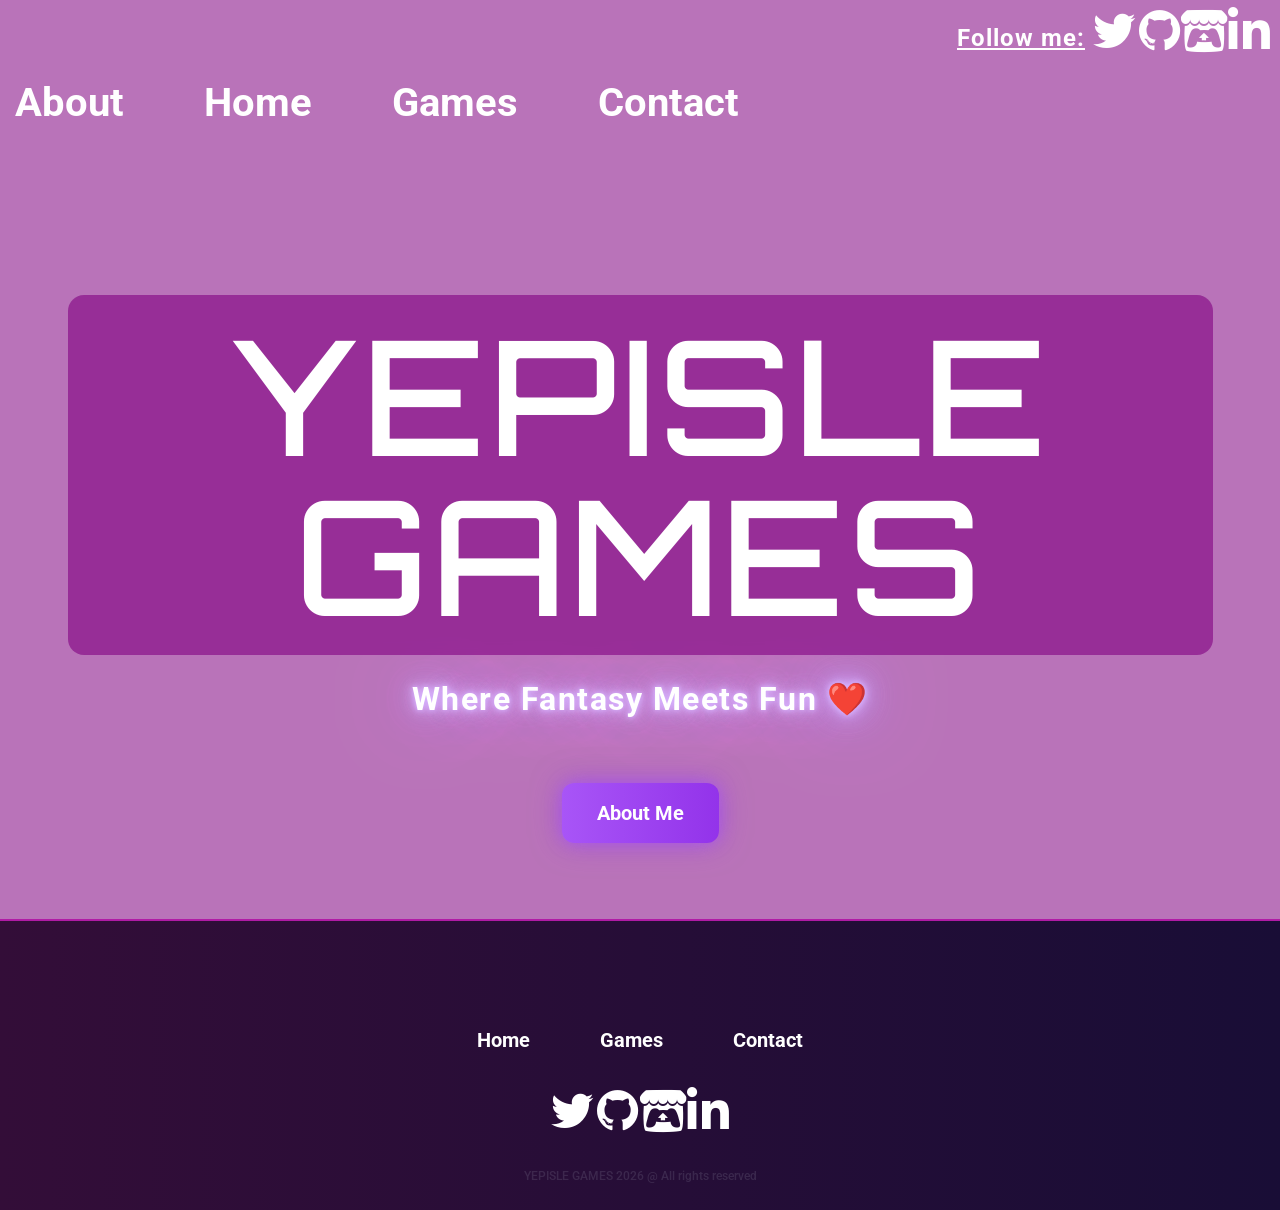
==== commit 8fca4eac: "Update About.html" ====
--- a/About.html
+++ b/About.html
@@ -1,4 +1,4 @@
-﻿<!DOCTYPE html>
+<!DOCTYPE html>
 <html lang="zxx">
 <head>
 	<title>Yepisle Games</title>
@@ -509,4 +509,12 @@
 	<script src="js/main.js"></script>
 
 	</body>
-</html> +    <script>
+     document.addEventListener('DOMContentLoaded', () => {
+    // Eğer kullanıcı 18+ onaylamadıysa, ana sayfaya yönlendir
+    if (localStorage.getItem('ageVerified') !== 'true') {
+        window.location.href = "index.html"; // Ana sayfa veya modalın olduğu sayfa
+    }
+});
+</script>
+</html> 
